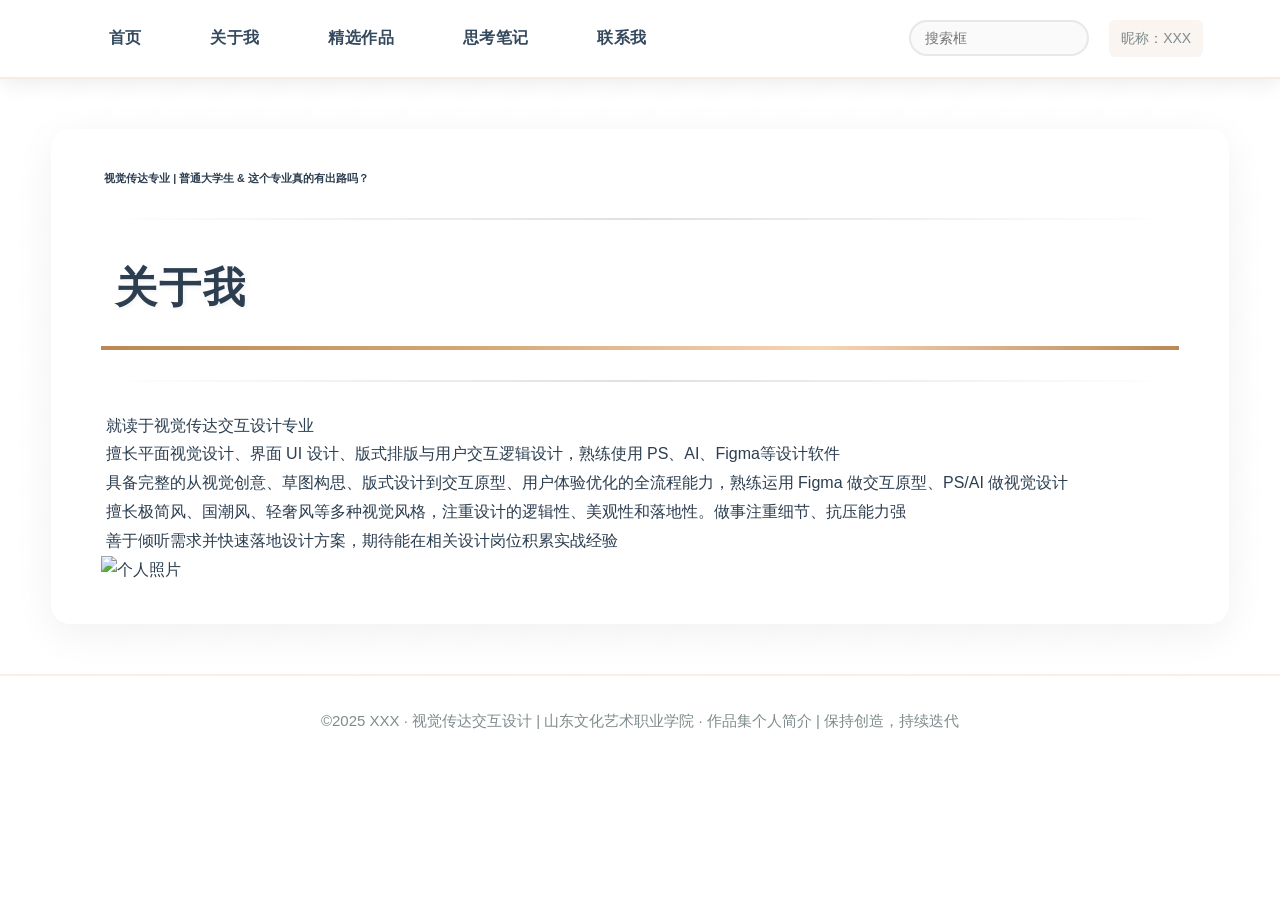
==== 关于我.html @ 196f20ce "Add files via upload" ====
<!DOCTYPE html>
<html lang="zh-CN">
<head>
    <meta charset="utf-8">
    <meta name="viewport" content="width=device-width, initial-scale=1.0">
    <title>关于我</title>
    <link rel="stylesheet" href="../css/new_file.css">
</head>
<body>
    <div class="mask"></div>
    <header>
        <div class="nav-left">
            <a href="index.html">首页</a>
            <a href="关于我.html">关于我</a>
            <a href="精选作品.html">精选作品</a>
            <a href="思考笔记.html">思考笔记</a>
            <a href="联系我.html">联系我</a>
        </div>
        <div class="nav-right">
            <input type="text" class="search-box" placeholder="搜索框">
            <span>昵称：XXX</span>
        </div>
    </header>

    <div class="container">
        <h6>&nbsp;视觉传达专业 | 普通大学生 & 这个专业真的有出路吗？</h6>
        <hr>
        <h1>&nbsp;关于我</h1>
        <hr>
        <p>
            &nbsp;就读于视觉传达交互设计专业<br>
            &nbsp;擅长平面视觉设计、界面 UI 设计、版式排版与用户交互逻辑设计，熟练使用 PS、AI、Figma等设计软件<br>
            &nbsp;具备完整的从视觉创意、草图构思、版式设计到交互原型、用户体验优化的全流程能力，熟练运用 Figma 做交互原型、PS/AI 做视觉设计<br>
            &nbsp;擅长极简风、国潮风、轻奢风等多种视觉风格，注重设计的逻辑性、美观性和落地性。做事注重细节、抗压能力强<br>
            &nbsp;善于倾听需求并快速落地设计方案，期待能在相关设计岗位积累实战经验
            <br>
            <img src="../img/夏.jpg" width="100%" alt="个人照片">
        </p>
    </div>

    <footer>
        &copy;2025 XXX · 视觉传达交互设计 | 山东文化艺术职业学院 · 作品集个人简介 | 保持创造，持续迭代
    </footer>
</body>
</html>
---- css/new_file.css ----
/* 全局盒子重置 */
* {
    margin: 0;
    padding: 0;
    box-sizing: border-box;
}

/* 身体盒子：背景图 + 字体 */
body {
    font-family: "方正拉勾标题体 简", "PingFang SC", "Hiragino Sans GB", sans-serif;
    color: #2c3e50;
    line-height: 1.8;
    background: url("../img/花卉.jpg") no-repeat center center fixed;
    background-size: cover;
    min-height: 100vh;
}

/* 遮罩盒子：半透白蒙层 */
.mask {
    position: fixed;
    top: 0;
    left: 0;
    width: 100%;
    height: 100%;
    background: linear-gradient(135deg, rgba(255, 255, 255, 0.92) 0%, rgba(255, 255, 255, 0.75) 100%);
    z-index: -1;
}

/* 头部导航盒子：通栏 + 悬浮置顶 */
header {
    width: 100%;
    padding: 16px 6%;
    background: rgba(255, 255, 255, 0.98);
    box-shadow: 0 4px 20px rgba(0, 0, 0, 0.08);
    display: flex;
    justify-content: space-between;
    align-items: center;
    flex-wrap: wrap;
    position: sticky;
    top: 0;
    z-index: 10;
    border-bottom: 2px solid rgba(184, 133, 85, 0.15);
}

/* 导航链接盒子：内边距 + 静态样式 */
.nav-left a {
    display: inline-block;
    margin: 0 16px;
    padding: 8px 16px;
    text-decoration: none;
    font-size: 16px;
    font-weight: 600;
    color: #34495e;
    border-radius: 8px;
    letter-spacing: 0.5px;
}

.nav-left a {
    background: transparent;
}

/* 搜索盒子：圆角 + 内边距 */
.search-box {
    width: 180px;
    height: 36px;
    padding: 0 14px;
    border: 2px solid #e8e8e8;
    border-radius: 20px;
    outline: none;
    font-size: 14px;
    background: #fafafa;
}

.nav-right {
    display: flex;
    align-items: center;
    gap: 20px;
}

.nav-right span {
    font-size: 14px;
    color: #7f8c8d;
    padding: 6px 12px;
    background: rgba(184, 133, 85, 0.08);
    border-radius: 6px;
    font-weight: 500;
}

/* 内容容器盒子：居中 + 圆角 + 阴影 */
.container {
    width: 92%;
    max-width: 1200px;
    margin: 50px auto;
    padding: 40px 50px;
    background: rgba(255, 255, 255, 0.97);
    border-radius: 20px;
    box-shadow: 0 10px 40px rgba(0, 0, 0, 0.06);
}

/* 页面主标题 */
.page-title {
    font-size: 36px;
    margin-bottom: 40px;
    padding-bottom: 20px;
    border-bottom: 4px solid;
    border-image: linear-gradient(90deg, #b85, #d4a574, #f5d5b8, #b85) 1;
    color: #2c3e50;
    position: relative;
    padding-left: 24px;
    font-weight: 700;
    letter-spacing: 1px;
}
.page-title::before {
    content: '';
    position: absolute;
    left: 0;
    top: 50%;
    transform: translateY(-50%);
    width: 8px;
    height: 70%;
    background: linear-gradient(180deg, #b85, #d4a574);
    border-radius: 4px;
}

/* 主标题h1样式 */
.container > h1 {
    font-size: 42px;
    color: #2c3e50;
    margin-bottom: 30px;
    padding-bottom: 20px;
    border-bottom: 4px solid;
    border-image: linear-gradient(90deg, #b85, #d4a574, #f5d5b8, #b85) 1;
    font-weight: 800;
    letter-spacing: 2px;
    text-shadow: 2px 2px 4px rgba(0, 0, 0, 0.05);
}

/* 作品卡片容器 */
.works-section {
    display: flex;
    flex-direction: column;
    gap: 60px;
    margin-top: 40px;
}

/* 单个作品卡片 */
.work-card {
    display: grid;
    grid-template-columns: 450px 1fr;
    gap: 50px;
    padding: 35px;
    background: linear-gradient(135deg, #fefefe 0%, #fafafa 100%);
    border-radius: 20px;
    box-shadow: 0 6px 20px rgba(0, 0, 0, 0.04);
    border: 1px solid rgba(0, 0, 0, 0.06);
}

/* 作品图片容器 */
.work-image-container {
    position: relative;
    overflow: hidden;
    border-radius: 16px;
    box-shadow: 0 6px 16px rgba(0, 0, 0, 0.08);
}
.work-image-container img {
    width: 100%;
    height:100px;
    margin: 0px;
	height: auto;
	display: block;
    overflow: hidden;
}
div{

	overflow: hidden;
	 }
	div img{
	transition-duration: 2s;
	  }
div img:hover{
	transform: scale(2);
	  }
.work-image-container::after {
    content: '';
    position: absolute;
    top: 0;
    left: 0;
    width: 100%;
    height: 100%;
    background: linear-gradient(180deg, transparent 60%, rgba(0,0,0,0.02) 0%);
    pointer-events: none;
}

/* 作品内容区 */
.work-content {
    display: flex;
    flex-direction: column;
    justify-content: center;
}

/* 作品标题 */
.work-title {
    font-size: 28px;
    font-weight: 700;
    color: #2c3e50;
    margin-bottom: 24px;
    padding-bottom: 16px;
    border-bottom: 3px solid #f0f0f0;
    position: relative;
    letter-spacing: 0.5px;
}
.work-title::after {
    content: '';
    position: absolute;
    bottom: -3px;
    left: 0;
    width: 100px;
    height: 3px;
    background: linear-gradient(90deg, #b85, #d4a574);
}

/* 分析项目样式 */
.analysis-item {
    margin-bottom: 24px;
    padding: 20px;
    background: rgba(184, 133, 85, 0.04);
    border-left: 5px solid;
    border-image: linear-gradient(180deg, #b85, #d4a574) 1;
    border-radius: 0 10px 10px 0;
}
.analysis-item h3 {
    font-size: 20px;
    color: #b85;
    margin-bottom: 14px;
    font-weight: 700;
}
.analysis-item p {
    margin: 8px 0;
    color: #555;
    line-height: 1.9;
}
.analysis-item ol {
    margin-left: 24px;
    margin-top: 10px;
}
.analysis-item ol li {
    margin: 8px 0;
    color: #666;
    line-height: 1.8;
}

/* 分割线盒子：细灰线 */
hr {
    border: none;
    height: 2px;
    background: linear-gradient(90deg, transparent, #e0e0e0, transparent);
    margin: 30px 0;
}

/* 页脚盒子：通栏 + 居中 */
footer {
    width: 100%;
    padding: 30px;
    margin-top: 50px;
    background: linear-gradient(135deg, rgba(255, 255, 255, 0.98) 0%, rgba(255, 255, 255, 0.9) 100%);
    text-align: center;
    font-size: 15px;
    color: #7f8c8d;
    border-top: 2px solid rgba(184, 133, 85, 0.12);
    line-height: 2;
}
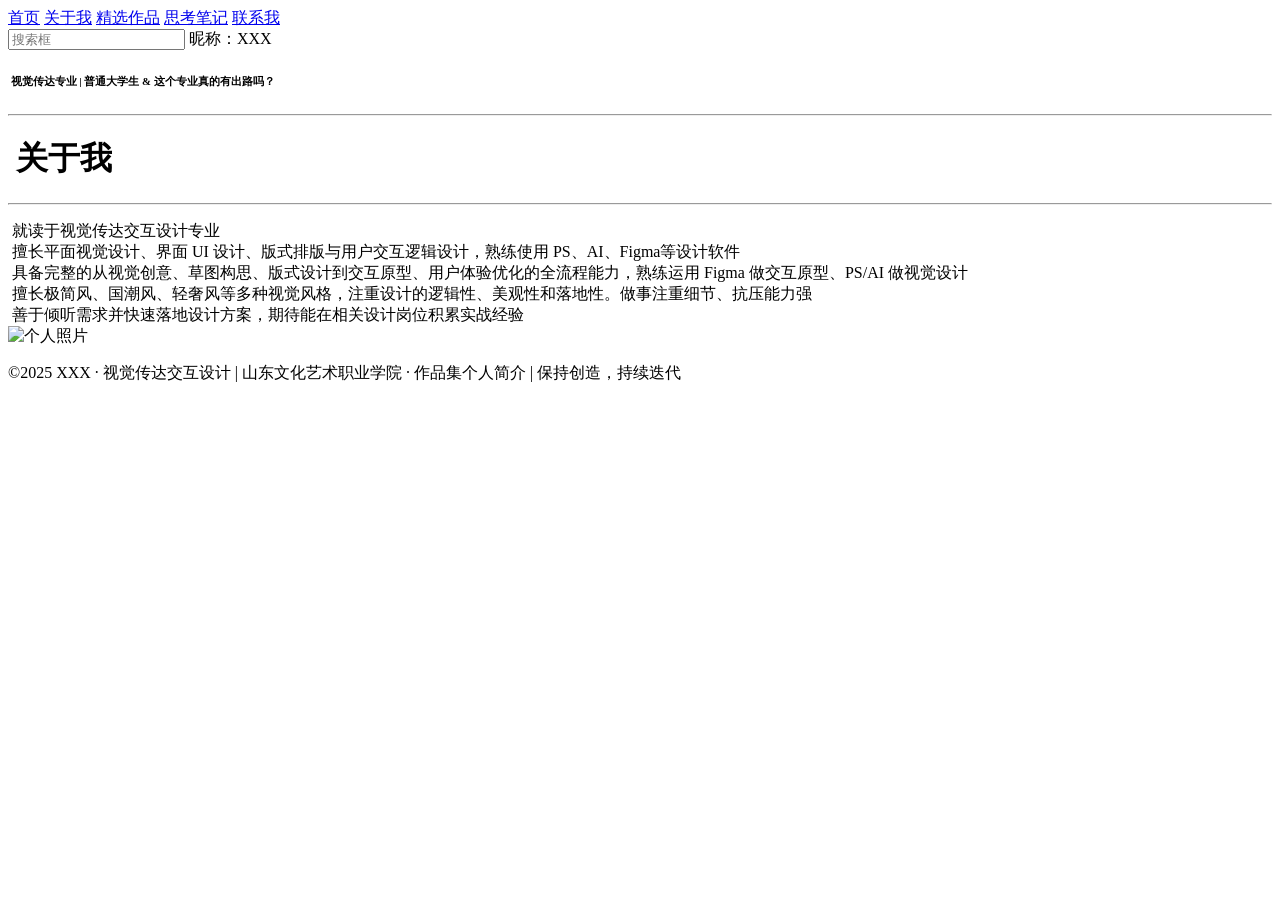
==== commit a6d1a3d7: "Update 关于我.html" ====
--- a/关于我.html
+++ b/关于我.html
@@ -4,7 +4,7 @@
     <meta charset="utf-8">
     <meta name="viewport" content="width=device-width, initial-scale=1.0">
     <title>关于我</title>
-    <link rel="stylesheet" href="../css/new_file.css">
+    <link rel="stylesheet" href="../A-website/css/new_file.css">
 </head>
 <body>
     <div class="mask"></div>
@@ -42,4 +42,4 @@
         &copy;2025 XXX · 视觉传达交互设计 | 山东文化艺术职业学院 · 作品集个人简介 | 保持创造，持续迭代
     </footer>
 </body>
-</html>+</html>
